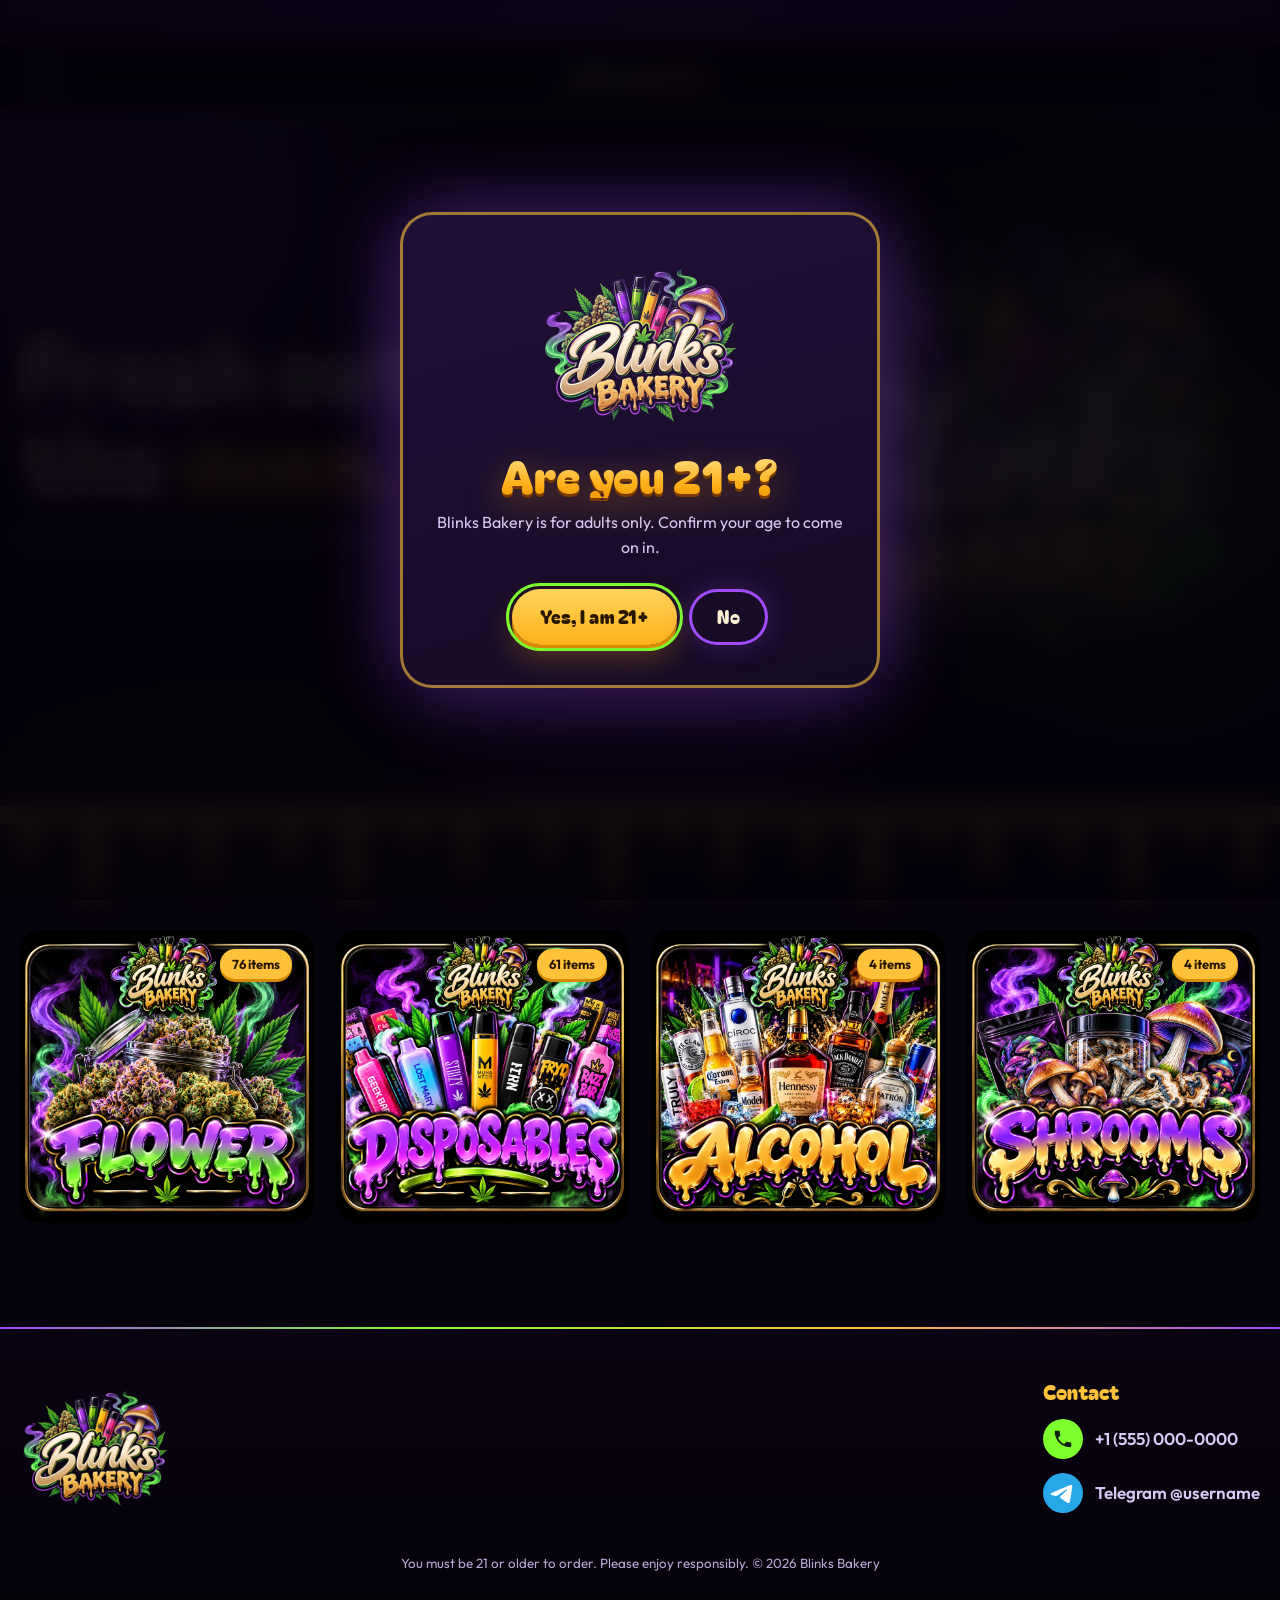
==== index.html @ 68d9598b "Blinks Bakery site Co-Authored-By: Claude Sonnet 5.5 <noreply@anthropic.com> Claude-Session: https:/" ====
<!doctype html>
<html lang="en"><head><meta charset="utf-8"><meta name="viewport" content="width=device-width,initial-scale=1">
<title>Blinks Bakery | Fresh out the oven</title><meta name="description" content="Blinks Bakery: flower, disposables, alcohol and shrooms. Pick, send your order, we handle the rest.">
<meta name="theme-color" content="#07030d"><link rel="icon" href="img/brand/favicon.png">
<link rel="stylesheet" href="css/style.css">
</head><body data-page="home" >
<div id="hdr"></div>
<main>
<section class="hero"><div class="smoke"><i></i><i></i><i></i></div>
<div class="wrap hero-grid"><div class="hero-copy">
<h1 class="display">Fresh out<br>the <span class="honey">oven.</span></h1>
<p class="lead">Flower, disposables, alcohol and shrooms, all in one cozy little bakery.</p>
</div><div class="hero-art"><img src="img/brand/logo.webp" alt="Blinks Bakery logo"></div></div></section>
<div class="drip" aria-hidden="true"></div>
<section class="sec"><div class="wrap"><div class="cats" id="cats"></div></div></section>
</main>
<div id="ftr"></div>
<script src="js/config.js"></script><script src="js/products.js"></script><script src="js/app.js"></script>
</body></html>
---- css/style.css ----
/* Blinks Bakery: neon bakery, honey drips and purple smoke */
@font-face{font-family:"Bagel Fat One";src:url(../fonts/bagel.woff2) format("woff2");font-weight:400;font-display:swap}
@font-face{font-family:"Outfit";src:url(../fonts/outfit-400.woff2) format("woff2");font-weight:400;font-display:swap}
@font-face{font-family:"Outfit";src:url(../fonts/outfit-600.woff2) format("woff2");font-weight:600;font-display:swap}
@font-face{font-family:"Outfit";src:url(../fonts/outfit-700.woff2) format("woff2");font-weight:700;font-display:swap}

:root{
  --ink:#07030d;--ink2:#0e0718;--card:#150a24;--card2:#201037;
  --grape:#a24bff;--grape-d:#5f1fc4;--lime:#7dff2e;--lime-d:#3fb30c;
  --honey:#ffc23a;--honey-d:#d98a06;--cream:#fff2d2;--muted:#b7a6d4;--pink:#ff3da6;
  --line:rgba(255,255,255,.11);--radius:24px;
  --display:"Bagel Fat One","Arial Rounded MT Bold",system-ui,sans-serif;
  --body:"Outfit",system-ui,-apple-system,"Segoe UI",sans-serif;
}
*{box-sizing:border-box}
html{scroll-behavior:smooth;-webkit-text-size-adjust:100%}
body{margin:0;background:var(--ink);color:var(--cream);font:400 16px/1.55 var(--body);overflow-x:hidden;min-height:100vh;display:flex;flex-direction:column}
body::before{content:"";position:fixed;inset:0;z-index:-2;background:
  radial-gradient(900px 620px at 6% -6%,rgba(162,75,255,.30),transparent 62%),
  radial-gradient(760px 560px at 104% 34%,rgba(125,255,46,.10),transparent 62%),
  radial-gradient(900px 700px at 18% 112%,rgba(255,194,58,.11),transparent 62%),var(--ink)}
body::after{content:"";position:fixed;inset:0;z-index:-1;pointer-events:none;opacity:.07;
  background-image:url("data:image/svg+xml,%3Csvg xmlns='http://www.w3.org/2000/svg' width='160' height='160'%3E%3Cfilter id='n'%3E%3CfeTurbulence type='fractalNoise' baseFrequency='.9' numOctaves='2' stitchTiles='stitch'/%3E%3C/filter%3E%3Crect width='100%25' height='100%25' filter='url(%23n)'/%3E%3C/svg%3E")}
main{flex:1}
img{max-width:100%;display:block}
a{color:inherit;text-decoration:none}
button{font:inherit;color:inherit;cursor:pointer}
:focus-visible{outline:3px solid var(--lime);outline-offset:3px;border-radius:8px}
.wrap{width:min(1240px,100% - 32px);margin-inline:auto}
.sr{position:absolute;width:1px;height:1px;overflow:hidden;clip:rect(0 0 0 0)}

/* display type: chunky, outlined, glowing */
.display{font-family:var(--display);font-weight:400;line-height:1.02;letter-spacing:.4px;margin:0;
  -webkit-text-stroke:2px #2a0b4d;paint-order:stroke fill;text-shadow:0 4px 0 var(--grape-d),0 10px 30px rgba(162,75,255,.45)}
.honey{background:linear-gradient(#ffe48e,#ffb11a 70%,#f09a0a);-webkit-background-clip:text;background-clip:text;color:transparent;-webkit-text-stroke:0;text-shadow:none;filter:drop-shadow(0 3px 0 #7a3b00) drop-shadow(0 8px 18px rgba(255,160,20,.35))}
.eyebrow{display:inline-flex;align-items:center;gap:8px;font-weight:700;font-size:13px;letter-spacing:2.4px;text-transform:uppercase;color:var(--lime)}
.eyebrow::before{content:"";width:9px;height:9px;background:var(--lime);transform:rotate(45deg);box-shadow:0 0 12px var(--lime)}

/* ribbon marquee */
.ribbon{background:linear-gradient(90deg,#3a0f6b,#6a1fd0 50%,#3a0f6b);overflow:hidden;white-space:nowrap;border-bottom:2px solid rgba(255,194,58,.5)}
.ribbon-track{display:inline-flex;animation:marq 38s linear infinite;padding:8px 0}
.ribbon span{font-family:var(--display);font-size:13px;letter-spacing:2.2px;text-transform:uppercase;padding:0 22px;display:inline-flex;align-items:center;gap:44px}
.ribbon span::after{content:"";width:8px;height:8px;background:var(--lime);transform:rotate(45deg)}
@keyframes marq{to{transform:translateX(-50%)}}

/* header */
.top{position:sticky;top:0;z-index:50;background:#07030d}
.top::after{content:"";position:absolute;left:0;right:0;bottom:0;height:2px;background:linear-gradient(90deg,var(--grape),var(--lime),var(--honey),var(--grape))}
.top-in{display:flex;align-items:center;gap:18px;padding:10px 0}
.brand img{height:46px;width:auto;mix-blend-mode:screen}
.nav{display:flex;gap:6px;margin-left:auto;align-items:center}
.nav a{padding:9px 17px;border-radius:999px;font-weight:600;font-size:15px;transition:background .2s,color .2s,transform .2s}
.nav a:hover{background:rgba(255,255,255,.09);transform:translateY(-2px)}
.nav a.on{background:var(--honey);color:#2a1700;box-shadow:0 3px 0 var(--honey-d)}
.cart-btn{position:relative;display:inline-flex;align-items:center;gap:8px;padding:9px 16px;border-radius:999px;border:2px solid var(--grape);font-weight:700;transition:box-shadow .2s,transform .2s}
.cart-btn:hover{box-shadow:0 0 24px rgba(162,75,255,.6);transform:translateY(-2px)}
.cart-btn svg{width:20px;height:20px}
.cart-count{min-width:22px;height:22px;padding:0 6px;border-radius:999px;background:var(--lime);color:#10220a;font-size:13px;font-weight:700;display:inline-grid;place-items:center}
.cart-count:empty,.cart-count[data-n="0"]{display:none}
.bump{animation:bump .4s}
@keyframes bump{40%{transform:scale(1.35)}}

/* buttons */
.btn{display:inline-flex;align-items:center;justify-content:center;gap:10px;padding:14px 28px;border-radius:999px;border:0;font-family:var(--display);font-size:18px;letter-spacing:.5px;
  background:linear-gradient(#ffd45c,#ffb11a);color:#2a1700;box-shadow:0 6px 0 var(--honey-d),0 14px 30px rgba(255,160,20,.28);transition:transform .15s,box-shadow .15s}
.btn:hover{transform:translateY(-3px);box-shadow:0 9px 0 var(--honey-d),0 18px 34px rgba(255,160,20,.34)}
.btn:active{transform:translateY(4px);box-shadow:0 2px 0 var(--honey-d)}
.btn.ghost{background:transparent;color:var(--cream);box-shadow:inset 0 0 0 3px var(--grape),0 0 26px rgba(162,75,255,.25)}
.btn.ghost:hover{box-shadow:inset 0 0 0 3px var(--grape),0 0 36px rgba(162,75,255,.55)}
.btn.lime{background:linear-gradient(#a6ff5e,#5fe013);color:#0f2406;box-shadow:0 6px 0 var(--lime-d),0 14px 30px rgba(125,255,46,.22)}
.btn.lime:hover{box-shadow:0 9px 0 var(--lime-d),0 18px 34px rgba(125,255,46,.3)}
.btn.block{width:100%}
.btn[disabled]{opacity:.5;pointer-events:none}

/* hero */
.hero{position:relative;overflow:hidden;padding:54px 0 96px}
.hero-grid{display:grid;grid-template-columns:1.05fr .95fr;gap:36px;align-items:center;position:relative}
.hero h1{font-size:clamp(48px,7.2vw,98px)}
.hero p.lead{font-size:clamp(17px,1.6vw,21px);color:#e6d8ff;max-width:34em;margin:22px 0 30px}
.hero-cta{display:flex;flex-wrap:wrap;gap:16px}
.hero-chips{display:flex;flex-wrap:wrap;gap:10px;margin-top:30px}
.chip{display:inline-flex;align-items:center;gap:8px;padding:7px 14px;border-radius:999px;border:1px solid var(--line);background:rgba(255,255,255,.05);font-size:14px;font-weight:600;color:#e9defc}
.chip i{width:8px;height:8px;border-radius:50%;background:var(--lime);box-shadow:0 0 10px var(--lime)}
.hero-art{position:relative;display:grid;place-items:center}
.hero-art::before{content:"";position:absolute;width:92%;aspect-ratio:1;border-radius:50%;background:radial-gradient(circle,rgba(162,75,255,.55),rgba(125,255,46,.12) 55%,transparent 70%);filter:blur(24px)}
.hero-art img{position:relative;width:min(560px,100%);mix-blend-mode:screen;animation:bob 7s ease-in-out infinite}
@keyframes bob{0%,100%{transform:translateY(0) rotate(-1.5deg)}50%{transform:translateY(-16px) rotate(1.5deg)}}
.smoke{position:absolute;inset:0;z-index:0;pointer-events:none}
.smoke i{position:absolute;border-radius:50%;filter:blur(60px);opacity:.5;animation:drift 18s ease-in-out infinite alternate}
.smoke i:nth-child(1){width:420px;height:420px;background:#7a2cf0;left:-6%;top:-14%}
.smoke i:nth-child(2){width:360px;height:360px;background:#37d40d;right:-4%;top:30%;animation-delay:-6s;opacity:.28}
.smoke i:nth-child(3){width:380px;height:380px;background:#b34bff;left:36%;bottom:-24%;animation-delay:-11s;opacity:.35}
@keyframes drift{to{transform:translate(60px,40px) scale(1.12)}}
.drip{position:relative;z-index:3;height:84px;margin-top:-1px;background:url("data:image/svg+xml,%3Csvg xmlns='http://www.w3.org/2000/svg' width='260' height='84' viewBox='0 0 260 84'%3E%3Cdefs%3E%3ClinearGradient id='g' x1='0' y1='0' x2='0' y2='1'%3E%3Cstop offset='0' stop-color='%23ffd966'/%3E%3Cstop offset='1' stop-color='%23f0a010'/%3E%3C/linearGradient%3E%3C/defs%3E%3Cg fill='url(%23g)'%3E%3Crect width='260' height='18'/%3E%3Crect x='22' y='10' width='14' height='46' rx='7'/%3E%3Crect x='84' y='10' width='18' height='72' rx='9'/%3E%3Crect x='150' y='10' width='12' height='34' rx='6'/%3E%3Crect x='200' y='10' width='16' height='58' rx='8'/%3E%3C/g%3E%3Cg fill='%23fff' opacity='.4'%3E%3Crect x='26' y='4' width='3' height='36' rx='1.5'/%3E%3Crect x='90' y='4' width='4' height='56' rx='2'/%3E%3Crect x='154' y='4' width='3' height='22' rx='1.5'/%3E%3Crect x='205' y='4' width='3' height='42' rx='1.5'/%3E%3C/g%3E%3C/svg%3E") repeat-x top left;filter:drop-shadow(0 8px 14px rgba(255,160,20,.25))}

/* sections */
.sec{padding:34px 0 64px}
.sec-head{display:flex;align-items:end;justify-content:space-between;gap:18px;flex-wrap:wrap;margin-bottom:28px}
.sec-head h2{font-size:clamp(34px,4.6vw,58px);margin-top:6px}
.sec-head p{margin:8px 0 0;color:var(--muted);max-width:36em}
.cats{display:grid;grid-template-columns:repeat(4,1fr);gap:22px}
.cat{position:relative;display:block;border-radius:7%;transition:transform .35s cubic-bezier(.2,.9,.3,1.3),filter .35s}
.cat img{width:100%;border-radius:7%}
.cat:hover{transform:translateY(-10px) rotate(-1.2deg) scale(1.02);filter:drop-shadow(0 22px 40px rgba(162,75,255,.55))}
.cat .n{position:absolute;top:6.5%;right:7.5%;padding:5px 12px;border-radius:999px;background:var(--honey);color:#2a1700;font-weight:700;font-size:13px;box-shadow:0 3px 0 var(--honey-d)}
.cat .go{position:absolute;left:50%;bottom:-14px;transform:translate(-50%,10px);opacity:0;padding:9px 20px;border-radius:999px;background:var(--lime);color:#10220a;font-family:var(--display);font-size:15px;box-shadow:0 5px 0 var(--lime-d);transition:.25s;white-space:nowrap}
.cat:hover .go{opacity:1;transform:translate(-50%,0)}

/* product cards */
.grid{display:grid;grid-template-columns:repeat(auto-fill,minmax(236px,1fr));gap:22px}
.card{position:relative;display:flex;flex-direction:column;background:linear-gradient(165deg,var(--card2),var(--card));border:1px solid var(--line);border-radius:var(--radius);overflow:hidden;transition:transform .3s cubic-bezier(.2,.9,.3,1.3),box-shadow .3s,border-color .3s}
.card:hover{transform:translateY(-7px) rotate(-.5deg);border-color:rgba(162,75,255,.8);box-shadow:0 22px 44px rgba(0,0,0,.5),0 0 0 1px rgba(162,75,255,.5),0 0 40px rgba(162,75,255,.28)}
.card-img{position:relative;aspect-ratio:4/5;background:radial-gradient(circle at 50% 38%,rgba(162,75,255,.4),transparent 70%),#0c0615;overflow:hidden}
.card-img img{width:100%;height:100%;object-fit:cover;transition:transform .5s}
.card:hover .card-img img{transform:scale(1.06)}
.badges{position:absolute;top:12px;left:12px;display:flex;flex-direction:column;gap:6px;align-items:flex-start;z-index:2}
.badge{padding:4px 11px;border-radius:999px;font-weight:700;font-size:12px;letter-spacing:.8px;text-transform:uppercase;box-shadow:0 3px 0 rgba(0,0,0,.35)}
.b-new{background:var(--lime);color:#10220a}.b-deal{background:var(--honey);color:#2a1700}.b-low{background:var(--pink);color:#fff}
.card-body{padding:14px 16px 16px;display:flex;flex-direction:column;gap:8px;flex:1}
.card h3{margin:0;font-size:17px;font-weight:600;line-height:1.25;display:-webkit-box;-webkit-line-clamp:2;-webkit-box-orient:vertical;overflow:hidden}
.tags{display:flex;gap:6px;flex-wrap:wrap;min-height:22px}
.tag{padding:2px 10px;border-radius:999px;border:1px solid rgba(162,75,255,.7);color:#d8bfff;font-size:12px;font-weight:600}
.tag.lb{border-color:rgba(125,255,46,.6);color:#c5ff9e}
.price-row{margin-top:auto;display:flex;align-items:center;justify-content:space-between;gap:10px}
.price{font-family:var(--display);font-size:26px;color:var(--honey);text-shadow:0 2px 0 #7a3b00;line-height:1}
.price small{font-family:var(--body);font-size:13px;color:var(--muted);text-shadow:none;margin-left:4px}
.price.ask{font-size:18px;color:var(--cream);text-shadow:none}
.add{width:46px;height:46px;border-radius:50%;border:0;background:linear-gradient(#a6ff5e,#5fe013);color:#10220a;display:grid;place-items:center;box-shadow:0 4px 0 var(--lime-d);transition:transform .2s}
.add:hover{transform:rotate(90deg) scale(1.08)}.add:active{transform:translateY(3px);box-shadow:0 1px 0 var(--lime-d)}
.add svg{width:22px;height:22px}
.ph{width:100%;height:100%;display:grid;place-items:center;align-content:center;gap:10px;text-align:center;color:var(--muted);font-weight:600;font-size:14px;padding:20px}
.ph img{width:56%;mix-blend-mode:screen;opacity:.85;height:auto;object-fit:contain}

/* fresh row */
.row{display:flex;gap:20px;overflow-x:auto;scroll-snap-type:x mandatory;padding:6px 4px 26px;margin:0 -4px;scrollbar-width:thin;scrollbar-color:var(--grape) transparent}
.row .card{flex:0 0 min(250px,68vw);scroll-snap-align:start}
.arrows{display:flex;gap:10px}
.arrow{width:48px;height:48px;border-radius:50%;border:2px solid var(--grape);background:transparent;display:grid;place-items:center;transition:.2s}
.arrow:hover{background:var(--grape);box-shadow:0 0 24px rgba(162,75,255,.6)}.arrow svg{width:22px;height:22px}

/* steps */
.steps{display:grid;grid-template-columns:repeat(3,1fr);gap:22px}
.step{position:relative;padding:30px 26px;border-radius:var(--radius);background:linear-gradient(165deg,var(--card2),var(--card));border:1px solid var(--line);overflow:hidden}
.step::after{content:"";position:absolute;right:-40px;top:-40px;width:140px;height:140px;border-radius:50%;background:radial-gradient(circle,rgba(125,255,46,.2),transparent 70%)}
.step b{display:grid;place-items:center;width:58px;height:58px;border-radius:50%;background:var(--honey);color:#2a1700;font-family:var(--display);font-size:28px;box-shadow:0 5px 0 var(--honey-d);margin-bottom:16px}
.step h3{margin:0 0 6px;font-family:var(--display);font-weight:400;font-size:26px}
.step p{margin:0;color:var(--muted)}

/* shop */
.page-head{display:flex;align-items:center;justify-content:space-between;gap:24px;padding:40px 0 10px}
.page-head h1{font-size:clamp(44px,7vw,92px)}
.page-head p{margin:10px 0 0;color:var(--muted);max-width:32em}
.page-head img{width:min(190px,34vw);border-radius:7%;transform:rotate(4deg);filter:drop-shadow(0 16px 30px rgba(162,75,255,.5))}
.toolbar{display:flex;flex-wrap:wrap;gap:14px;align-items:center;margin:22px 0 18px;padding:14px;border-radius:20px;background:rgba(255,255,255,.04);border:1px solid var(--line)}
.search{flex:1 1 220px;position:relative}
.search svg{position:absolute;left:14px;top:50%;transform:translateY(-50%);width:20px;height:20px;color:var(--muted)}
.input,select.input,textarea.input{width:100%;padding:12px 16px;border-radius:14px;border:2px solid rgba(162,75,255,.45);background:#0c0615;color:var(--cream);font:inherit;transition:border-color .2s,box-shadow .2s}
.search .input{padding-left:44px}
.input:focus{outline:none;border-color:var(--lime);box-shadow:0 0 0 4px rgba(125,255,46,.18)}
select.input{width:auto;padding-right:36px}
.chips{display:flex;gap:8px;flex-wrap:wrap}
.pill{padding:8px 16px;border-radius:999px;border:2px solid rgba(162,75,255,.55);background:transparent;font-weight:600;font-size:14px;transition:.2s}
.pill:hover{background:rgba(162,75,255,.25)}
.pill.on{background:var(--grape);border-color:var(--grape);color:#fff;box-shadow:0 0 20px rgba(162,75,255,.5)}
.count-line{color:var(--muted);margin:0 0 16px;font-weight:500}
.more{display:flex;justify-content:center;margin:40px 0 20px}
.empty{padding:70px 20px;text-align:center;color:var(--muted);border:2px dashed rgba(162,75,255,.4);border-radius:var(--radius)}
.empty h3{font-family:var(--display);font-weight:400;font-size:30px;color:var(--cream);margin:0 0 6px}

/* product page */
.crumbs{padding:24px 0 6px;color:var(--muted);font-size:14px;font-weight:500}
.crumbs a:hover{color:var(--lime)}
.pdp{display:grid;grid-template-columns:minmax(0,1.02fr) minmax(0,.98fr);gap:44px;padding:10px 0 40px;align-items:start}
.gal-main{position:relative;aspect-ratio:4/5;border-radius:28px;overflow:hidden;border:3px solid rgba(255,194,58,.6);background:radial-gradient(circle at 50% 38%,rgba(162,75,255,.4),transparent 70%),#0c0615;box-shadow:0 0 50px rgba(162,75,255,.3)}
.gal-main img{width:100%;height:100%;object-fit:cover}
.gal-nav{position:absolute;top:50%;transform:translateY(-50%);width:46px;height:46px;border-radius:50%;border:0;background:rgba(7,3,13,.7);backdrop-filter:blur(6px);display:grid;place-items:center}
.gal-nav:hover{background:var(--grape)}.gal-nav.prev{left:12px}.gal-nav.next{right:12px}.gal-nav svg{width:22px;height:22px}
.thumbs{display:flex;gap:12px;margin-top:14px;flex-wrap:wrap}
.thumb{width:78px;aspect-ratio:4/5;border-radius:14px;overflow:hidden;border:3px solid transparent;padding:0;background:#0c0615;opacity:.7;transition:.2s}
.thumb img{width:100%;height:100%;object-fit:cover}
.thumb:hover{opacity:1}.thumb.on{border-color:var(--honey);opacity:1}
.info{padding:30px;border-radius:28px;background:linear-gradient(165deg,var(--card2),var(--card));border:1px solid var(--line);position:sticky;top:96px}
.info h1{font-size:clamp(32px,4vw,50px)}
.info .sub{color:var(--muted);margin:8px 0 0;font-weight:500}
.info .tags{margin:14px 0 4px}
.big-price{font-family:var(--display);font-size:clamp(38px,5vw,56px);color:var(--honey);text-shadow:0 3px 0 #7a3b00;margin:14px 0 8px;line-height:1}
.big-price small{font-family:var(--body);font-size:16px;color:var(--muted);text-shadow:none;margin-left:6px}
.opt{margin:20px 0}
.opt h4{margin:0 0 10px;font-size:13px;letter-spacing:2px;text-transform:uppercase;color:var(--lime)}
.buy{display:flex;gap:14px;align-items:center;margin-top:24px;flex-wrap:wrap}
.qty{display:inline-flex;align-items:center;border-radius:999px;border:2px solid var(--grape);overflow:hidden}
.qty button{width:46px;height:48px;border:0;background:transparent;font-size:22px;font-weight:700}
.qty button:hover{background:var(--grape)}
.qty input{width:56px;text-align:center;border:0;background:transparent;color:var(--cream);font:700 18px var(--body);-moz-appearance:textfield}
.qty input::-webkit-outer-spin-button,.qty input::-webkit-inner-spin-button{-webkit-appearance:none}
.perks{list-style:none;margin:26px 0 0;padding:20px 0 0;border-top:1px dashed rgba(255,255,255,.18);display:grid;gap:10px;color:#d9c9f5;font-size:15px}
.perks li{display:flex;gap:10px;align-items:flex-start}.perks svg{width:20px;height:20px;flex:none;color:var(--lime);margin-top:2px}
.stock-note{margin:6px 0 0;color:#ff7ac0;font-weight:600}

/* cart */
.cart-grid{display:grid;grid-template-columns:minmax(0,1.5fr) minmax(0,1fr);gap:30px;align-items:start;padding-bottom:50px}
.line{display:grid;grid-template-columns:86px 1fr auto;gap:16px;align-items:center;padding:14px;border-radius:20px;background:linear-gradient(165deg,var(--card2),var(--card));border:1px solid var(--line);margin-bottom:14px}
.line img,.line .ph{width:86px;aspect-ratio:4/5;object-fit:cover;border-radius:14px;background:#0c0615}
.line h3{margin:0 0 2px;font-size:17px}.line .opt-txt{color:var(--muted);font-size:14px}
.line .tot{font-family:var(--display);font-size:22px;color:var(--honey);text-align:right}
.line .ctrl{display:flex;align-items:center;gap:12px;margin-top:10px;flex-wrap:wrap}
.qty.sm button{width:36px;height:36px;font-size:18px}.qty.sm input{width:42px;font-size:16px}
.link-btn{background:none;border:0;color:var(--muted);text-decoration:underline;font-size:14px}.link-btn:hover{color:var(--pink)}
.sum{padding:26px;border-radius:28px;background:linear-gradient(165deg,var(--card2),var(--card));border:1px solid var(--line);position:sticky;top:96px}
.sum h2{font-family:var(--display);font-weight:400;font-size:30px;margin:0 0 14px}
.sum-row{display:flex;justify-content:space-between;gap:12px;padding:8px 0;color:#d9c9f5}
.sum-row.t{border-top:1px dashed rgba(255,255,255,.2);margin-top:8px;padding-top:14px;color:var(--cream);font-weight:700;font-size:20px}
.sum-row.t b{font-family:var(--display);font-weight:400;font-size:30px;color:var(--honey)}
.field{display:grid;gap:6px;margin:12px 0}
.field label{font-size:13px;font-weight:700;letter-spacing:1.5px;text-transform:uppercase;color:var(--lime)}
.fine{color:var(--muted);font-size:14px;margin:12px 0 0}
.msg{margin-top:14px;padding:12px 14px;border-radius:14px;background:rgba(125,255,46,.12);border:1px solid rgba(125,255,46,.4);color:#d5ffb5;font-weight:600}
.msg[hidden]{display:none}

/* footer */
.foot{margin-top:40px;position:relative;background:linear-gradient(#0a0412,#05020a);padding:50px 0 34px;border-top:2px solid transparent;border-image:linear-gradient(90deg,var(--grape),var(--lime),var(--honey),var(--grape)) 1}
.foot-grid{display:grid;grid-template-columns:1.3fr 1fr 1fr;gap:34px;align-items:start}
.foot img{width:150px;mix-blend-mode:screen}
.foot h4{margin:0 0 12px;font-family:var(--display);font-weight:400;font-size:20px;color:var(--honey)}
.foot ul{list-style:none;margin:0;padding:0;display:grid;gap:8px;color:#d9c9f5}
.foot a:hover{color:var(--lime)}
.foot small{display:block;margin-top:30px;color:var(--muted);text-align:center}

/* toast + age gate */
.toast{position:fixed;left:50%;bottom:26px;transform:translate(-50%,30px);opacity:0;pointer-events:none;z-index:90;padding:12px 14px 12px 20px;border-radius:999px;background:#1a0b30;border:2px solid var(--lime);box-shadow:0 14px 40px rgba(0,0,0,.6),0 0 30px rgba(125,255,46,.25);display:flex;align-items:center;gap:14px;font-weight:600;transition:.3s;max-width:calc(100% - 24px)}
.toast.show{opacity:1;transform:translate(-50%,0);pointer-events:auto}
.toast a{padding:7px 16px;border-radius:999px;background:var(--lime);color:#10220a;font-weight:700;white-space:nowrap}
.gate{position:fixed;inset:0;z-index:200;display:grid;place-items:center;padding:20px;background:rgba(5,2,10,.93);backdrop-filter:blur(12px)}
.gate[hidden]{display:none}
.gate-box{width:min(480px,100%);text-align:center;padding:30px 26px 34px;border-radius:32px;background:linear-gradient(165deg,var(--card2),var(--card));border:3px solid rgba(255,194,58,.6);box-shadow:0 0 80px rgba(162,75,255,.45)}
.gate-box img{width:200px;margin:0 auto 6px;mix-blend-mode:screen}
.gate-box h2{font-size:46px}
.gate-box p{color:#d9c9f5;margin:12px 0 24px}
.gate-box .btn{margin:6px}
.gate-no{color:var(--pink);font-weight:600;margin-top:14px}

/* responsive */
@media (max-width:1000px){
  .cats{grid-template-columns:repeat(2,1fr)}
  .hero-grid{grid-template-columns:1fr;text-align:center}
  .hero-art{order:-1}.hero-art img{width:min(340px,70%)}
  .hero p.lead{margin-inline:auto}.hero-cta,.hero-chips{justify-content:center}
  .pdp,.cart-grid{grid-template-columns:1fr}.info,.sum{position:static}
  .steps{grid-template-columns:1fr}
  .foot-grid{grid-template-columns:1fr 1fr}
}
@media (max-width:720px){
  .top-in{flex-wrap:wrap;gap:8px 12px;padding:8px 0}
  .brand img{height:38px}.cart-btn{margin-left:auto}
  .nav{order:3;width:100%;margin-left:0;overflow-x:auto;padding-bottom:4px;scrollbar-width:none}.nav::-webkit-scrollbar{display:none}
  .nav a{white-space:nowrap;padding:8px 14px}
  .grid{grid-template-columns:repeat(2,1fr);gap:12px}
  .cats{gap:12px}.cat .n{font-size:11px;padding:3px 9px}
  .card h3{font-size:15px}.price{font-size:21px}.add{width:40px;height:40px}.card-body{padding:11px 12px 13px}
  .page-head img{display:none}
  .line{grid-template-columns:70px 1fr;}.line img,.line .ph{width:70px}.line .tot{grid-column:2;text-align:left}
  .foot-grid{grid-template-columns:1fr}
  .hero{padding:30px 0 70px}.drip{height:70px;background-size:200px auto}
  .info{padding:22px}
}
@media (prefers-reduced-motion:reduce){*{animation:none!important;transition:none!important}html{scroll-behavior:auto}}

/* ===== v2: contact banner, three-part header, drawer, footer ===== */
.topbar{background:linear-gradient(90deg,#3a0f6b,#6a1fd0 50%,#3a0f6b);border-bottom:2px solid rgba(255,194,58,.5);text-align:center;padding:8px 16px;font-size:14px;font-weight:500;letter-spacing:.3px}
.topbar a{display:inline-block;max-width:100%}
.topbar b{font-family:var(--display);font-weight:400;letter-spacing:1px;color:var(--honey);margin-left:4px}
.top{backdrop-filter:none}
.top-in{display:grid;grid-template-columns:1fr auto 1fr;align-items:center;gap:12px;padding:10px 0;flex-wrap:nowrap}
.top-in .brand{justify-self:center;display:block;line-height:0}
.top-in .brand img{height:52px;width:auto;max-width:48vw;object-fit:contain}
.top-in #mb{justify-self:start}
.top-r{justify-self:end;display:flex;align-items:center;gap:10px}
.icon-btn{position:relative;display:inline-grid;place-items:center;width:46px;height:46px;padding:0;border-radius:50%;border:2px solid var(--grape);background:transparent;color:var(--cream);transition:box-shadow .2s,transform .2s,background .2s}
.icon-btn:hover{box-shadow:0 0 22px rgba(162,75,255,.6);transform:translateY(-2px);background:rgba(162,75,255,.18)}
.icon-btn svg{width:22px;height:22px}
.icon-btn.cart-btn{gap:0;border-radius:50%;padding:0}
.icon-btn .cart-count{position:absolute;top:-6px;right:-6px;min-width:22px;height:22px;font-size:12px}
.searchbar{border-top:1px solid var(--line);background:#0b0514;padding:12px 0}
.searchbar[hidden]{display:none}
.sf-in{display:flex;gap:10px}
.sf-in .input{flex:1 1 auto;min-width:0}
.sf-in .btn{padding:10px 24px;font-size:16px;flex:none}
.drawer-bg{position:fixed;inset:0;z-index:120;background:rgba(3,1,8,.72);opacity:0;transition:opacity .25s}
.drawer-bg.open{opacity:1}
.drawer-bg[hidden],.drawer[hidden]{display:none}
.drawer{position:fixed;top:0;left:0;bottom:0;z-index:130;width:min(340px,86vw);display:flex;flex-direction:column;background:linear-gradient(165deg,#1d0f33,#0e0718);border-right:3px solid var(--honey);box-shadow:0 0 60px rgba(162,75,255,.45);transform:translateX(-102%);transition:transform .26s ease;overflow-y:auto}
.drawer.open{transform:none}
.dr-head{display:flex;align-items:center;justify-content:space-between;padding:16px 18px}
.dr-head img{height:64px;width:auto;mix-blend-mode:screen}
.dr-nav{display:flex;flex-direction:column;gap:6px;padding:8px 14px}
.dr-nav a{padding:14px 18px;border-radius:16px;font-family:var(--display);font-size:24px;letter-spacing:.5px;transition:background .2s,transform .2s}
.dr-nav a:hover{background:rgba(162,75,255,.25);transform:translateX(4px)}
.dr-nav a.on{background:var(--honey);color:#2a1700;box-shadow:0 4px 0 var(--honey-d)}
.dr-foot{margin-top:auto;padding:18px 22px 26px;color:var(--muted);font-weight:600}
.dr-foot a{color:var(--honey)}

/* hero: headline and logo only */
.hero{padding:44px 0 90px}
.hero-grid{align-items:center}
.hero-copy{min-width:0}
.hero h1{font-size:clamp(46px,7vw,96px)}
.hero p.lead{margin:20px 0 0}

/* categories without a heading */
.hero + .drip + .sec{padding-top:40px}
.cat{min-width:0}

/* footer */
.foot{padding:44px 0 30px}
.foot-grid{display:flex;align-items:center;justify-content:space-between;gap:30px;flex-wrap:wrap}
.foot-logo{width:150px;height:auto;mix-blend-mode:screen}
.foot-contact{min-width:0}
.foot-contact ul{gap:14px}
.foot-contact a{display:inline-flex;align-items:center;gap:12px;font-weight:600;font-size:17px;max-width:100%}
.foot-contact a span:last-child{min-width:0;overflow-wrap:anywhere}
.ci{flex:none;display:inline-grid;place-items:center;width:40px;height:40px;border-radius:50%}
.ci svg{width:40px;height:40px;display:block}
.ci-ph{background:var(--lime);color:#10220a}
.ci-ph svg{width:22px;height:22px}

.min-note{margin:12px 0 0;color:var(--honey);font-weight:600}
.msg.warn{background:rgba(255,61,166,.14);border-color:rgba(255,61,166,.6);color:#ffc2e2;margin:0 0 14px}

@media (max-width:720px){
  .topbar{font-size:13px;padding:7px 12px}
  .top-in{gap:8px;padding:8px 0}
  .top-in .brand img{height:40px;max-width:44vw}
  .icon-btn{width:42px;height:42px}
  .top-r{gap:8px}
  .hero{padding:26px 0 64px}
  .hero-grid{gap:18px}
  .foot-grid{flex-direction:column;align-items:flex-start}
  .dr-nav a{font-size:22px}
}
@media (max-width:360px){
  .sf-in .btn{padding:10px 16px}
  .top-in .brand img{height:34px}
}
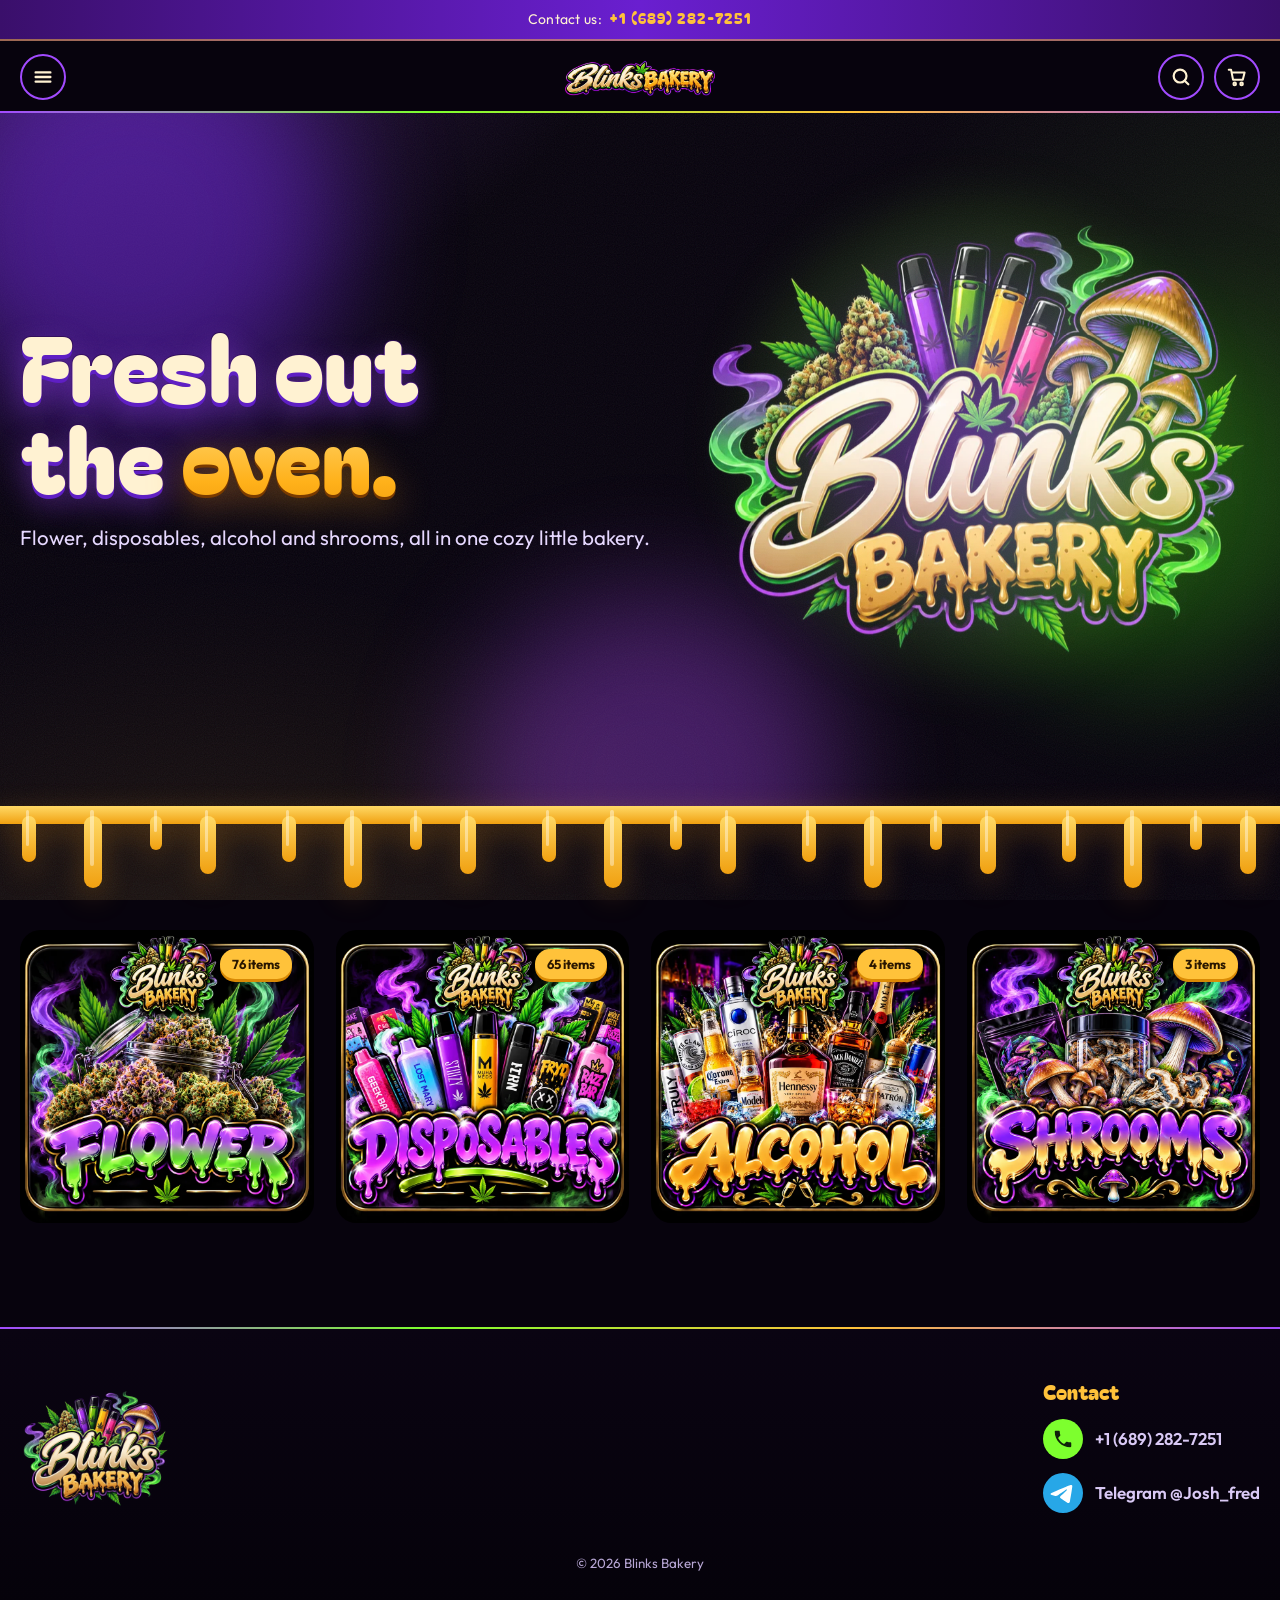
==== commit 17402703: "Add admin panel (Netlify Function + Supabase), new products and photos Co-Authored-By: Claude Sonnet" ====
--- a/index.html
+++ b/index.html
@@ -8,12 +8,12 @@
 <main>
 <section class="hero"><div class="smoke"><i></i><i></i><i></i></div>
 <div class="wrap hero-grid"><div class="hero-copy">
-<h1 class="display">Fresh out<br>the <span class="honey">oven.</span></h1>
-<p class="lead">Flower, disposables, alcohol and shrooms, all in one cozy little bakery.</p>
+<h1 class="display" id="h1">Fresh out<br>the <span class="honey">oven.</span></h1>
+<p class="lead" id="lead">Flower, disposables, alcohol and shrooms, all in one cozy little bakery.</p>
 </div><div class="hero-art"><img src="img/brand/logo.webp" alt="Blinks Bakery logo"></div></div></section>
 <div class="drip" aria-hidden="true"></div>
 <section class="sec"><div class="wrap"><div class="cats" id="cats"></div></div></section>
 </main>
 <div id="ftr"></div>
-<script src="js/config.js"></script><script src="js/products.js"></script><script src="js/app.js"></script>
+<script src="js/config.js"></script><script src="js/products.js"></script><script src="js/cms-defaults.js"></script><script src="js/cms.js"></script><script src="js/app.js"></script>
 </body></html>
--- a/css/style.css
+++ b/css/style.css
@@ -115,7 +115,7 @@
 .card:hover .card-img img{transform:scale(1.06)}
 .badges{position:absolute;top:12px;left:12px;display:flex;flex-direction:column;gap:6px;align-items:flex-start;z-index:2}
 .badge{padding:4px 11px;border-radius:999px;font-weight:700;font-size:12px;letter-spacing:.8px;text-transform:uppercase;box-shadow:0 3px 0 rgba(0,0,0,.35)}
-.b-new{background:var(--lime);color:#10220a}.b-deal{background:var(--honey);color:#2a1700}.b-low{background:var(--pink);color:#fff}
+.b-new{background:var(--lime);color:#10220a}.b-deal{background:var(--honey);color:#2a1700}.b-sold{background:#2a2236;color:#d9cfe8;border:1px solid rgba(255,255,255,.25)}.b-low{background:var(--pink);color:#fff}
 .card-body{padding:14px 16px 16px;display:flex;flex-direction:column;gap:8px;flex:1}
 .card h3{margin:0;font-size:17px;font-weight:600;line-height:1.25;display:-webkit-box;-webkit-line-clamp:2;-webkit-box-orient:vertical;overflow:hidden}
 .tags{display:flex;gap:6px;flex-wrap:wrap;min-height:22px}
@@ -230,14 +230,6 @@
 .toast{position:fixed;left:50%;bottom:26px;transform:translate(-50%,30px);opacity:0;pointer-events:none;z-index:90;padding:12px 14px 12px 20px;border-radius:999px;background:#1a0b30;border:2px solid var(--lime);box-shadow:0 14px 40px rgba(0,0,0,.6),0 0 30px rgba(125,255,46,.25);display:flex;align-items:center;gap:14px;font-weight:600;transition:.3s;max-width:calc(100% - 24px)}
 .toast.show{opacity:1;transform:translate(-50%,0);pointer-events:auto}
 .toast a{padding:7px 16px;border-radius:999px;background:var(--lime);color:#10220a;font-weight:700;white-space:nowrap}
-.gate{position:fixed;inset:0;z-index:200;display:grid;place-items:center;padding:20px;background:rgba(5,2,10,.93);backdrop-filter:blur(12px)}
-.gate[hidden]{display:none}
-.gate-box{width:min(480px,100%);text-align:center;padding:30px 26px 34px;border-radius:32px;background:linear-gradient(165deg,var(--card2),var(--card));border:3px solid rgba(255,194,58,.6);box-shadow:0 0 80px rgba(162,75,255,.45)}
-.gate-box img{width:200px;margin:0 auto 6px;mix-blend-mode:screen}
-.gate-box h2{font-size:46px}
-.gate-box p{color:#d9c9f5;margin:12px 0 24px}
-.gate-box .btn{margin:6px}
-.gate-no{color:var(--pink);font-weight:600;margin-top:14px}
 
 /* responsive */
 @media (max-width:1000px){
@@ -341,3 +333,24 @@
   .sf-in .btn{padding:10px 16px}
   .top-in .brand img{height:34px}
 }
+
+/* bulk pricing */
+.tiers{margin:20px 0 0;padding:16px 18px;border-radius:18px;border:2px dashed rgba(255,194,58,.55);background:rgba(255,194,58,.06)}
+.tiers h4{margin:0 0 10px;font-size:13px;letter-spacing:2px;text-transform:uppercase;color:var(--lime)}
+.tiers ul{list-style:none;margin:0;padding:0;display:grid;gap:6px}
+.tiers li{display:flex;justify-content:space-between;gap:12px;color:#d9c9f5}
+.tiers li b{color:var(--honey);font-family:var(--display);font-weight:400;font-size:18px}
+.tiers p{margin:10px 0 0;color:var(--cream);font-weight:600}
+
+/* send buttons in cart */
+.btn.send{gap:12px;margin-top:12px;font-size:17px;padding:14px 18px;text-align:center}
+.btn.send svg{width:26px;height:26px;flex:none}
+.btn.send span{min-width:0}
+.btn.send.wa{background:#25d366;color:#04230f;box-shadow:0 6px 0 #128c4a,0 14px 30px rgba(37,211,102,.25)}
+.btn.send.wa:hover{box-shadow:0 9px 0 #128c4a,0 18px 34px rgba(37,211,102,.32)}
+.btn.send.wa:active{box-shadow:0 2px 0 #128c4a}
+.btn.send.tg{background:#27a7e7;color:#fff;box-shadow:0 6px 0 #1670a0,0 14px 30px rgba(39,167,231,.25)}
+.btn.send.tg:hover{box-shadow:0 9px 0 #1670a0,0 18px 34px rgba(39,167,231,.32)}
+.btn.send.tg:active{box-shadow:0 2px 0 #1670a0}
+.btn.send[disabled]{box-shadow:none;transform:none}
+.more[hidden]{display:none}
